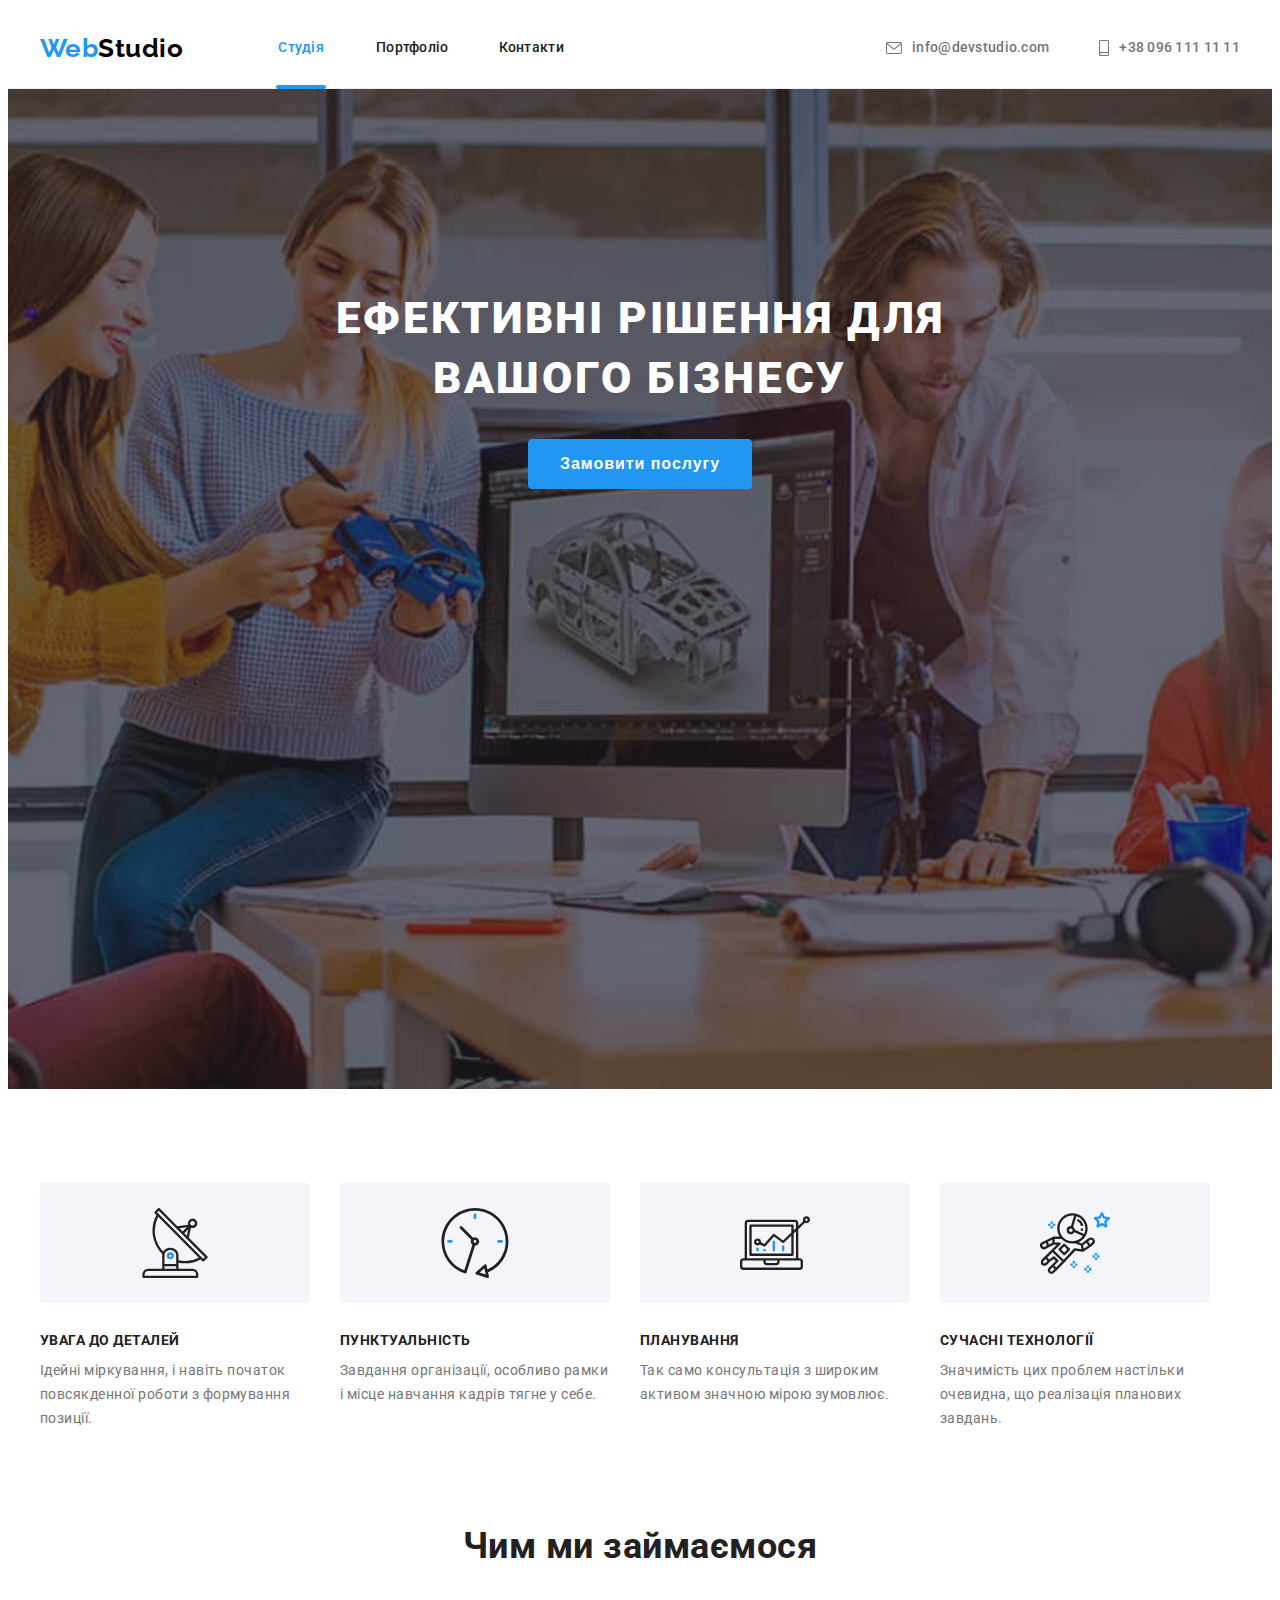
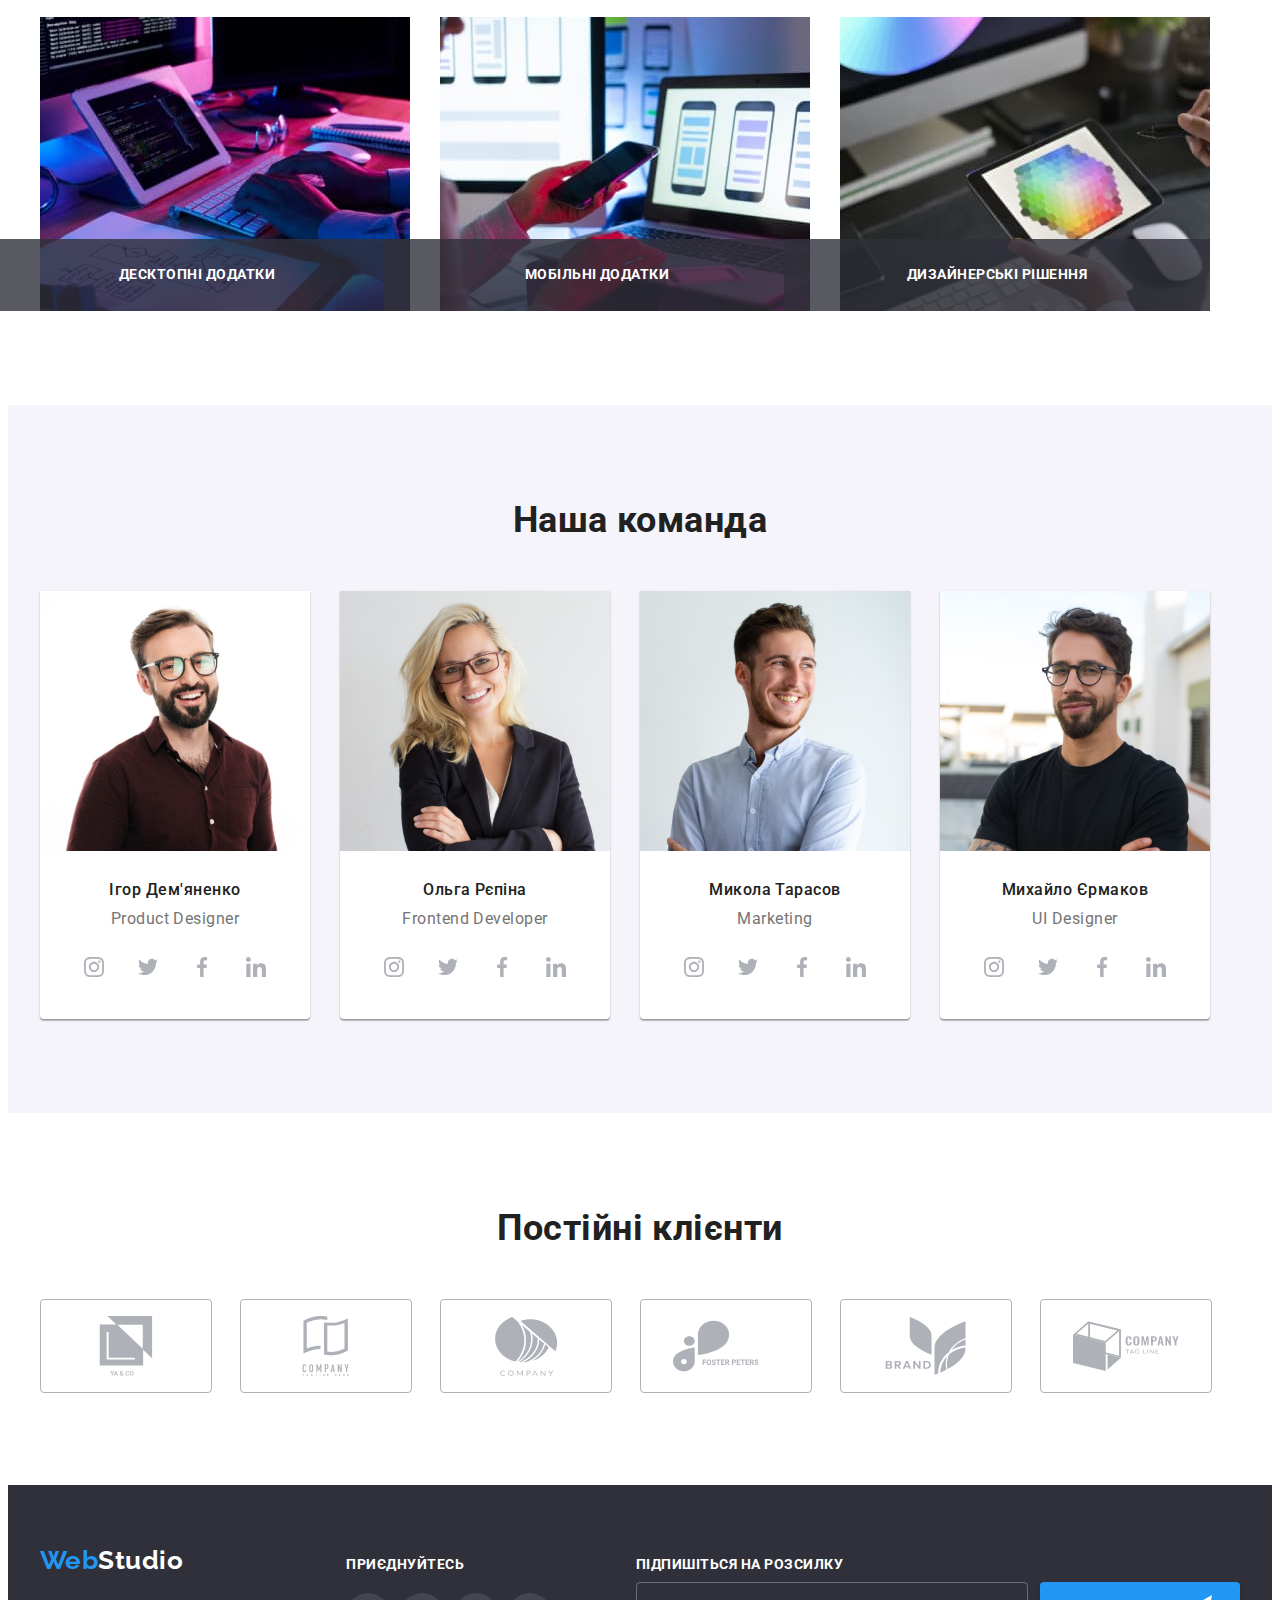
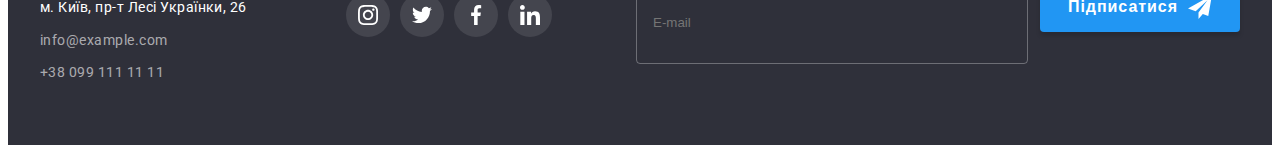
==== index.html @ 19cdddfb "Initial commit" ====
<!DOCTYPE html>
<html lang="uk">

<head>
    <meta charset="UTF-8">
    <meta http-equiv="X-UA-Compatible" content="IE=edge">
    <meta name="viewport" content="width=device-width, initial-scale=1.0">
    <title>WebStudio</title>
    <link rel="preconnect" href="https://fonts.googleapis.com">
    <link rel="preconnect" href="https://fonts.gstatic.com" crossorigin>
    <link
        href="https://fonts.googleapis.com/css2?family=Raleway:wght@700&family=Roboto:wght@400;500;700;900&display=swap"
        rel="stylesheet">
        <link rel="stylesheet" href="https://cdnjs.cloudflare.com/ajax/libs/modern-normalize/1.1.0/modern-normalize.min.css"
            integrity="sha512-wpPYUAdjBVSE4KJnH1VR1HeZfpl1ub8YT/NKx4PuQ5NmX2tKuGu6U/JRp5y+Y8XG2tV+wKQpNHVUX03MfMFn9Q=="
            crossorigin="anonymous" referrerpolicy="no-referrer" />
    <link rel="stylesheet" href="./css/styles.css">
    <link rel="stylesheet" href="./sass/index.css">
</head>

<body>
    <header class="bonner">
        <div class="container">
            <nav class="bonner-nav">
                <a lang="en" href="./index.html" class="logo-link list"><span class="logo">Web</span>Studio</a>

                <ul class="list gap">
                    <li class="item">
                        <a href="./index.html" class="gap-link link current">Студія</a>
                    </li>
                    <li class="item">
                        <a href="./portfolio.html" class="gap-link link">Портфоліо</a>
                    </li>
                    <li class="item">
                        <a href="" class="gap-link link">Контакти</a>
                    </li>
                </ul>
            </nav>

            <ul class="bonner-list list">
                <li class="item">
                    <a class="bonner-link link" href="mailto:info@devstudio.com">
                        <svg class="bonner-icon" width="16" height="12">
                            <use href="./images/icons.svg#icon-envelope"></use>
                        </svg>
                        info@devstudio.com
                    </a>
                </li>
                <li class="item">
                    <a class="bonner-link link" href="tel:+380961111111">
                        <svg class="bonner-icon" width="10" height="16">
                            <use href="./images/icons.svg#icon-smartphone"></use>
                        </svg>
                        +38 096 111 11 11
                    </a>
                </li>
            </ul>
        </div>
    </header>
    <main>
        <section class="primary">
            <div class="container primary-container">
                <h1 class="title">Ефективні рішення для вашого бізнесу</h1>
                <button type="button" class="btn" data-modal-open>Замовити послугу</button>
            </div>
        </section>
        <section class="feature">
            <div class="container">
                <ul class="list">
                    <li class="item item-before">
                        <h3 class="title">УВАГА ДО ДЕТАЛЕЙ</h3>
                        <p class="text">Ідейні міркування, і навіть початок повсякденної роботи з формування позиції.</p>
                    </li>
                    <li class="item item-before">
                        <h3 class="title">ПУНКТУАЛЬНІСТЬ</h3>
                        <p class="text">Завдання організації, особливо рамки і місце навчання кадрів тягне у себе.</p>
                    </li>
                    <li class="item item-before">
                        <h3 class="title">ПЛАНУВАННЯ</h3>
                        <p class="text">Так само консультація з широким активом значною мірою зумовлює.</p>
                    </li>
                    <li class="item item-before">
                        <h3 class="title">СУЧАСНІ ТЕХНОЛОГІЇ</h3>
                        <p class="text">Значимість цих проблем настільки очевидна, що реалізація планових завдань.</p>
                    </li>
                </ul>
            </div>
        </section>
        <section class="work">
            <div class="container">
                <h2 class="title">Чим ми займаємося</h2>
                <ul class="list">
                    <li class="item">
                        <div class="work-container">
                            <img src="./images/img1.jpg" alt="Людина працює за ноутбуком" width="370" height="294">
                            <p class="work-text">Десктопні додатки</p>
                        </div>
                    </li>
                    <li class="item">
                        <div class="work-container">
                            <img src="./images/img2.jpg" alt="Людина с телефоном та ноутбуком" width="370" height="294">
                            <p class="work-text">Мобільні додатки</p>
                        </div>
                    </li>
                    <li class="item">
                        <div class="work-container">
                            <img src="./images/img3.jpg" alt="Палітра" width="370" height="294">
                            <p class="work-text">Дизайнерські рішення</p>
                        </div>
                    </li>
                </ul>
            </div>
        </section>
        <section class="team">
            <div class="container">
                <h2 class="title">Наша команда</h2>
                <ul class="team-list list">
                    
                    <li class="team-item">
                        <img src="./images/product.jpg" alt="Фото співробітника" width="270" height="260">
                        <div class="container-wrap">
                            <h3 class="subtitle">Ігор Дем'яненко</h3>
                            <p lang="en" class="text">Product Designer</p>
                            <ul class="team-soc list">
                                <li class="item-soc item">
                                    <a href="https://www.instagram.com/" target="_blank" rel="noreferrer noopener" class="link-soc link">
                                        <svg class="icon-soc" width="20" height="20">
                                            <use href="./images/icons.svg#icon-instagram"></use>
                                        </svg>
                                    </a>
                                </li>
                                <li class="item-soc item">
                                    <a href="https://twitter.com/" target="_blank" rel="noreferrer noopener" class="link-soc link">
                                        <svg class="icon-soc" width="20" height="20">
                                            <use href="./images/icons.svg#icon-twitter"></use>
                                        </svg>
                                    </a>
                                </li>
                                <li class="item-soc item">
                                    <a href="https://uk-ua.facebook.com/" target="_blank" rel="noreferrer noopener" class="link-soc link">
                                        <svg class="icon-soc" width="20" height="20">
                                            <use href="./images/icons.svg#icon-facebook"></use>
                                        </svg>
                                    </a>
                                </li>
                                <li class="item-soc item">
                                    <a href="https://ua.linkedin.com/" target="_blank" rel="noreferrer noopener" class="link-soc link">
                                        <svg class="icon-soc" width="20" height="20">
                                            <use href="./images/icons.svg#icon-linkedin"></use>
                                        </svg>
                                    </a>
                                </li>
                            </ul>
                        </div>
                    </li>
                    <li class="team-item">
                        <img src="./images/frontend.jpg" alt="Фото співробітника" width="270" height="260">
                        <div class="container-wrap">
                            <h3 class="subtitle">Ольга Рєпіна</h3>
                            <p lang="en" class="text">Frontend Developer</p>
                            <ul class="team-soc list">
                                <li class="item-soc item">
                                    <a href="" class="link-soc link">
                                        <svg class="icon-soc" width="20" height="20">
                                            <use href="./images/icons.svg#icon-instagram"></use>
                                        </svg>
                                    </a>
                                </li>
                                <li class="item-soc item">
                                    <a href="" class="link-soc link">
                                        <svg class="icon-soc" width="20" height="20">
                                            <use href="./images/icons.svg#icon-twitter"></use>
                                        </svg>
                                    </a>
                                </li>
                                <li class="item-soc item">
                                    <a href="" class="link-soc link">
                                        <svg class="icon-soc" width="20" height="20">
                                            <use href="./images/icons.svg#icon-facebook"></use>
                                        </svg>
                                    </a>
                                </li>
                                <li class="item-soc item">
                                    <a href="" class="link-soc link">
                                        <svg class="icon-soc" width="20" height="20">
                                            <use href="./images/icons.svg#icon-linkedin"></use>
                                        </svg>
                                    </a>
                                </li>
                            </ul>
                        </div>
                    </li>
                    <li class="team-item">
                        <img src="./images/marketing.jpg" alt="Фото співробітника" width="270" height="260">
                        <div class="container-wrap">
                            <h3 class="subtitle">Микола Тарасов</h3>
                            <p lang="en" class="text">Marketing</p>
                            <ul class="team-soc list">
                                <li class="item-soc item">
                                    <a href="" class="link-soc link">
                                        <svg class="icon-soc" width="20" height="20">
                                            <use href="./images/icons.svg#icon-instagram"></use>
                                        </svg>
                                    </a>
                                </li>
                                <li class="item-soc item">
                                    <a href="" class="link-soc link">
                                        <svg class="icon-soc" width="20" height="20">
                                            <use href="./images/icons.svg#icon-twitter"></use>
                                        </svg>
                                    </a>
                                </li>
                                <li class="item-soc item">
                                    <a href="" class="link-soc link">
                                        <svg class="icon-soc" width="20" height="20">
                                            <use href="./images/icons.svg#icon-facebook"></use>
                                        </svg>
                                    </a>
                                </li>
                                <li class="item-soc item">
                                    <a href="" class="link-soc link">
                                        <svg class="icon-soc" width="20" height="20">
                                            <use href="./images/icons.svg#icon-linkedin"></use>
                                        </svg>
                                    </a>
                                </li>
                            </ul>
                        </div>
                    </li>
                    <li class="team-item">
                        <img src="./images/ul.jpg" alt="Фото співробітника" width="270" height="260">
                        <div class="container-wrap">
                            <h3 class="subtitle">Михайло Єрмаков</h3>
                            <p lang="en" class="text">UI Designer</p>
                            <ul class="team-soc list">
                                <li class="item-soc item">
                                    <a href="" class="link-soc link">
                                        <svg class="icon-soc" width="20" height="20">
                                            <use href="./images/icons.svg#icon-instagram"></use>
                                        </svg>
                                    </a>
                                </li>
                                <li class="item-soc item">
                                    <a href="" class="link-soc link">
                                        <svg class="icon-soc" width="20" height="20">
                                            <use href="./images/icons.svg#icon-twitter"></use>
                                        </svg>
                                    </a>
                                </li>
                                <li class="item-soc item">
                                    <a href="" class="link-soc link">
                                        <svg class="icon-soc" width="20" height="20">
                                            <use href="./images/icons.svg#icon-facebook"></use>
                                        </svg>
                                    </a>
                                </li>
                                <li class="item-soc item">
                                    <a href="" class="link-soc link">
                                        <svg class="icon-soc" width="20" height="20">
                                            <use href="./images/icons.svg#icon-linkedin"></use>
                                        </svg>
                                    </a>
                                </li>
                            </ul>
                        </div>
                    </li>
                </ul>
            </div>
        </section>
        <section class="clients">
            <div class="container">
                <h2 class="title">Постійні клієнти</h2>
                <ul class="clients-list list">
                    <li class="clients-item">
                        <a href="" class="clients-link link">
                            <svg class="clients-icon" width="106" height="60">
                                <use href="./images/icons.svg#icon-yaco"></use>
                        </svg>
                        </a>
                    </li>
                    <li class="clients-item">
                        <a href="" class="clients-link link">
                            <svg class="clients-icon" width="106" height="60">
                                <use href="./images/icons.svg#icon-tagline"></use>
                            </svg>
                        </a>
                    </li>
                    <li class="clients-item">
                        <a href="" class="clients-link link">
                            <svg class="clients-icon" width="106" height="60">
                                <use href="./images/icons.svg#icon-company"></use>
                            </svg>
                        </a>
                    </li>
                    <li class="clients-item">
                        <a href="" class="clients-link link">
                            <svg class="clients-icon" width="106" height="60">
                                <use href="./images/icons.svg#icon-foster"></use>
                            </svg>
                        </a>
                    </li>
                    <li class="clients-item">
                        <a href="" class="clients-link link">
                            <svg class="clients-icon" width="106" height="60">
                                <use href="./images/icons.svg#icon-brand"></use>
                            </svg>
                        </a>
                    </li>
                    <li class="clients-item">
                        <a href="" class="clients-link link">
                            <svg class="clients-icon" width="106" height="60">
                                <use href="./images/icons.svg#icon-tag"></use>
                            </svg>
                        </a>
                    </li>
                </ul>
            </div>
        </section>
    </main>
    <footer class="footer">
        <div class="container list">
            <div class="footer-adress">
                <a lang="en" href="./index.html" class="logo-link basement"><span class="logo">Web</span>Studio</a>
                <address class="box">
                   
                    <ul class="list">
                        <li class="adress-item">
                            <a href="https://goo.gl/maps/8fatFaNchkYs84Wi7" target="_blank" rel="noopenner nofollow" class="adress-link link">м. Київ, пр-т Лесі Українки, 26</a>
                        </li>
                        <li class="adress-item">
                            <a href="mailto:info@example.com" class="adress-link link color">info@example.com</a>
                        </li>
                        <li class="adress-item">
                            <a href="tel:+380991111111" class="adress-link link color">+38 099 111 11 11</a>
                        </li>
                    </ul>
                </address>
            </div>
            <div class="footer-icon-soc">
                <p class="footer-icon-title">ПРИЄДНУЙТЕСЬ</p>
                <ul class="footer-icon-list list">
                    <li class="footer-icon-item item">
                        <a href="" class="footer-icon-link link">
                            <svg class="footer-icon" width="20" height="20">
                                <use href="./images/icons.svg#icon-instagram"></use>
                            </svg>
                        </a>
                    </li>
                    <li class="footer-icon-item item">
                        <a href="" class="footer-icon-link link">
                            <svg class="footer-icon" width="20" height="20">
                                <use href="./images/icons.svg#icon-twitter"></use>
                            </svg>
                        </a>
                    </li>
                    <li class="footer-icon-item item">
                        <a href="" class="footer-icon-link link">
                            <svg class="footer-icon" width="20" height="20">
                                <use href="./images/icons.svg#icon-facebook"></use>
                            </svg>
                        </a>
                    </li>
                    <li class="footer-icon-item item">
                        <a href="" class="footer-icon-link link">
                            <svg class="footer-icon" width="20" height="20">
                                <use href="./images/icons.svg#icon-linkedin"></use>
                            </svg>
                        </a>
                    </li>
                </ul>
            </div>
            <form class="footer-form">
                <b class="footer-form-title">Підпишіться на розсилку</b>
                <div class="input-container">
                    <input type="email" id="footer-form" class="footer-input" name="footer-mail" placeholder="E-mail" />
                    <button type="submit" class="footer-form-button">
                        Підписатися
                        <svg class="footer-form-icon" width="24" height="24">
                            <use href="./images/icons.svg#icon-icon-send"></use>
                        </svg>
                    </button>
                </div>
            </form>
        </div>
    </footer>
    <div class="backdrop is-hidden" data-modal>
        <div class="modal">
            <button class="modal-btn" data-modal-close>
                <svg class="modal-icon" width="18" height="18">
                    <use href="./images/icons.svg#icon-close"></use>
                </svg>
            </button>
            <p class="modal-title">Залиште свої дані, ми вам передзвонимо</p>
            <form class="modal-form">
                <div class="input-field">
                    <label for="user-name" class="input-text">Ім'я</label>
                    <input type="text" class="form-input" name="user-name" id="user-name">
                    <svg class="input-icon" width="18" height="18">
                        <use href="./images/icons.svg#icon-person"></use>
                    </svg>
                </div>
                <div class="input-field">
                    <label for="user-tel" class="input-text">Телефон</label>
                    <input type="tel" class="form-input" name="user-tel" id="user-tel" required>
                    <svg class="input-icon" width="18" height="18">
                        <use href="./images/icons.svg#icon-phone"></use>
                    </svg>
                </div>
                <div class="input-field">
                    <label for="user-email" class="input-text">Пошта</label>
                    <input type="email" class="form-input" name="user-email" id="user-email">
                    <svg class="input-icon" width="18" height="18">
                        <use href="./images/icons.svg#icon-email"></use>
                    </svg>
                </div>
                <div class="input-field">
                    <label for="user-comment" class="input-text">Коментар</label>
                    <textarea name="user-comment" id="user-comment" class="input-comment">Введіть текст</textarea>
                </div>
                <div class="input-field">
                    <input type="checkbox" name="user-policy" value="true" class="input-check visually-hidden" id="user-policy">
                    <label for="user-policy" class="user-text">
                        <span>
                            <svg class="check-icon" width="10" height="8">
                                <use href="./images/icons.svg#icon-vector"></use>
                            </svg>
                        </span>
                        Погоджуюся з розсилкою та приймаю
                        <a href="" class="user-link">Умови договору</a>
                    </label>
                    
                </div>
                <button type="submit" class="form-btn">Відправити</button>
            </form>
        </div>
    </div>
    <script src="./modal.js"></script>
    </body>
    </html>
---- css/styles.css ----
:root {
    --primary-text-color:#757575;
    --title-text-color:#212121;
    --accent-color:#2196f3;
    --white-color:#ffffff;
}

p,
h1,
h2,
h3,
h4,
h5,
h6 {
    margin: 0;
}

ul {
    margin: 0;
    padding: 0;
}

img {
    display: block;
    width: 100%;
}

address {
    font-style: normal;
}

body {
    color: var(--primary-text-color);
    font-family: Roboto, sans-serif;
    letter-spacing: 0.03em;
}

a {
    text-decoration: none;
}

.container {
    width: 1200px;
    padding-left: 15px;
    padding-right: 15px;
    margin-left: auto;
    margin-right: auto;
}

.bonner .container,
.bonner-nav,
.bonner-nav .list {
    display: flex;
    align-items: center;
}

.bonner-list {
    display: flex;
    align-items: center;
    margin-left: auto;
    column-gap: 50px;
}

.bonner {
    border-bottom: 1px solid #ECECEC;
}

.logo-link {
    color: #000000;
    font-family: Raleway, cursive;
    font-weight: 700;
    font-size: 26px;
    line-height: 1.19;
    margin-right: 93px;
}

.logo {
    color: var(--accent-color);
    font-family: Raleway, cursive;
    font-weight: 700;
    font-size: 26px;
    line-height: 1.19;  
}
.bonner-nav .link {
    color: var(--title-text-color);
    font-weight: 500;
    font-size: 14px;
    line-height: 1.14;
    letter-spacing: 0.02em;
}

.link.current {
    color: var(--accent-color);
}

.current {
    color: var(--accent-color);
    padding-left: 2px;
    padding-right: 2px;
    position: relative;
}

.link.current::after {
    content: "";
    width: 100%;
    height: 4px;
    background-color: var(--accent-color);
    border-radius: 2px;
    position: absolute;
    bottom: -1px;
    right: 0;
}

.bonner .gap {
    column-gap: 50px;
}

.gap .item .link {
    display: block;
    padding-top: 32px;
    padding-bottom: 32px;
    transition-property: color;
    transition-duration: 250ms;
    transition-timing-function: cubic-bezier(0.4, 0, 0.2, 1);
}

.gap-link:hover,
.gap-link:focus {
    color: var(--accent-color);
}

.bonner-link {
    color: var(--primary-text-color);
    font-weight: 500;
    font-size: 14px;
    line-height: 1.14;
    letter-spacing: 0.02em;
    display: flex;
    align-items: center;

    transition-property: color;
    transition-duration: 250ms;
    transition-timing-function: cubic-bezier(0.4, 0, 0.2, 1);
}

.bonner-link:hover,
.bonner-link:focus {
    color: var(--accent-color);
}

.bonner-icon {
    fill: currentColor;
    margin-right: 10px;
}

.primary {
    background-image: linear-gradient(
        to right,
        rgba(47, 48, 58, 0.4),
        rgba(47, 48, 58, 0.4)
        ),
        url(../images/hero.jpg);
    background-color: #2F303A;
    background-position: center;
    background-repeat: no-repeat;
    background-size: cover;
    height: 600px;
    max-width: 1600px;
    margin-left: auto;
    margin-right: auto;
    padding: 200px 0;
}

.primary .title {
    color: var(--white-color);
    font-weight: 900;
    font-size: 44px;
    line-height: 1.36;
    text-align: center;
    letter-spacing: 0.06em;
    text-transform: uppercase;
    margin: 0 auto 30px;
    max-width: 696px;
}

.primary .btn {
    background-color: var(--accent-color);
    color: var(--white-color);
    font-weight: 700;
    font-size: 16px;
    line-height: 1.88;
    align-items: center;
    text-align: center;
    letter-spacing: 0.06em;
    display: block;
    margin-left: auto;
    margin-right: auto;
    border-radius: 4px;
    padding: 10px 32px;
    border: transparent;
    cursor: pointer;

    transition-property: background-color;
    transition-duration: 250ms;
    transition-timing-function: cubic-bezier(0.4, 0, 0.2, 1);
}

.primary .btn:hover,
.primary .btn:focus {
    background-color: #188CE8; 
}

.feature {
    padding-top: 94px;
    padding-bottom: 94px;
    
}
.feature .container .list{
    display: flex;
    gap: 30px;

}

.feature .container  .item {
width: 270px;

}

.item-before::before {
    border-radius: 4px;
    margin-bottom: 30px;
    display: block;
    content: "";
    height: 120px;
    background-color: #F5F4FA;
    background-repeat: no-repeat;
    background-position: center;

    
}

.item-before:nth-child(1)::before {
background-image: url(../images/antenna.svg);
}

.item-before:nth-child(2)::before {
background-image: url(../images/clock.svg);
}

.item-before:nth-child(3)::before {
    background-image: url(../images/diagram.svg);
}

.item-before:nth-child(4)::before {
    background-image: url(../images/astronaut.svg);
}
.feature .title {
    color: var(--title-text-color);
    font-weight: 700;
    font-size: 14px;
    line-height: 1.14;
    text-transform: uppercase;
    margin-bottom: 10px;
}

.feature .text {
    font-size: 14px;
    line-height: 1.71;
}

.team .title,
.blosc .title,
.work .title,
.clients .title {
    color: var(--title-text-color);
    font-weight: 700;
    font-size: 36px;
    line-height: 1.17;
    text-align: center;
    margin-bottom: 50px;
}

.work {
    padding-bottom: 94px;
}
.work .item {
    width: calc((100%-60px)/3);
}

.work .container .list {
    display: flex;
    column-gap: 30px;
}

.work-container {
    position: relative;
}

.work-text {
    position: absolute;
    width: 100%;
    bottom: 0;
    right: 0;
    padding: 28px;
    color: var(--white-color);
    background-color: rgba(47, 48, 58, 0.8);
    font-weight: 700;
    font-size: 14px;
    line-height: 1.14;
    text-align: center;
    text-transform: uppercase;

}
/* -------------------TEAM----------------------- */
.team {
    background-color: #F5F4FA;
    padding-top: 94px;
    padding-bottom: 94px;
}

.team-item {
    width: 270px;
    background-color: var(--white-color);
    box-shadow: 0px 1px 3px rgba(0, 0, 0, 0.12), 0px 1px 1px rgba(0, 0, 0, 0.14), 0px 2px 1px rgba(0, 0, 0, 0.2);
    border-radius: 0px 0px 4px 4px;
}

.team-list {
    display: flex;
    column-gap: 30px;
}
.team .subtitle {
    color: var(--title-text-color);
    font-weight: 500;
    font-size: 16px;
    line-height: 1.18;
    margin-bottom: 10px;
}

.team .text {
    font-size: 16px;
    line-height: 1.18;
    margin-bottom: 16px;
}
.team-soc {
    display: flex;
    justify-content: center;
    gap: 10px;
}


.link-soc {
width: 44px;
height: 44px;
border-radius: 50%;
display: flex;
align-items: center;
justify-content: center;
color: #AFB1B8;

transition-property: color, background-color;
transition-duration: 250ms;
transition-timing-function: cubic-bezier(0.4, 0, 0.2, 1);

}

.link-soc:hover,
.link-soc:focus {
    background-color: var(--accent-color);
    color: var(--white-color);
}

.icon-soc {
    fill: currentColor;
}

.container-wrap {
    padding-top: 30px;
    padding-bottom: 30px;
    text-align: center;
}


/* ------------------CLIENTS------------------- */
.clients {
padding-top: 94px;
padding-bottom: 94px;
}

.clients-list {
    display: flex;
    gap: 30px;
}

.clients-item {
    width: 170px;
    height: 92px;

}

.clients-link {
    display: flex;
    justify-content: center;
    align-items: center;
    width: 100%;
    height: 100%;
    border-radius: 4px;
    border: 1px solid #AFB1B8;
    color: #AFB1B8;

    transition-property: color, border-color;
    transition-duration: 250ms;
    transition-timing-function: cubic-bezier(0.4, 0, 0.2, 1);
}


.clients-item:hover .clients-link,
.clients-link:focus {
    border-color: var(--accent-color);
    color: var(--accent-color);
}

.clients-icon {
    fill: currentColor;
}

/* -----------------PORTFOLIO--------------- */

.blosc {
    padding-top: 94px;
    padding-bottom: 94px;
}

.blosc-list {
    display: flex;
    justify-content: center;
    column-gap: 8px;
    margin-bottom: 50px;

}

.blosc-btn {
    background-color: #F5F4FA;
    color: var(--title-text-color);
    font-weight: 500;
    font-size: 16px;
    line-height: 1.62;
    border-radius: 4px;
    border: transparent;
    padding: 6px 22px;
    cursor: pointer;

    transition-property: color, background-color, box-shadow;
    transition-duration: 250ms;
    transition-timing-function: cubic-bezier(0.4, 0, 0.2, 1);
}

.blosc-btn:hover,
.blosc-btn:focus {
    background-color: var(--accent-color);
    color: var(--white-color);
    cursor: pointer;
    box-shadow: 0px 3px 1px rgba(0, 0, 0, 0.1), 0px 1px 2px rgba(0, 0, 0, 0.08), 0px 2px 2px rgba(0, 0, 0, 0.12);
}

.aside-list {
    display: flex;
    flex-wrap: wrap;
    gap: 30px;
}

.aside-item {
    width: 370px;
}

.blosc-link:hover .blosc-hover-text {
    transform: translateY(0);
}

.blosc-link {
    display: block;
    transition-property: box-shadow;
    transition-duration: 250ms;
    transition-timing-function: cubic-bezier(0.4, 0, 0.2, 1);

}

.blosc-img {
    position: relative;
    overflow: hidden;
    
}

.blosc-hover-text {
    position: absolute;
    top: 0;
    left: 0;
    width: 100%;
    height: 100%;
    font-weight: 400;
    font-size: 18px;
    line-height: 1.56;
    letter-spacing: 0.03em;
    padding: 63px 24px;
    color: var(--white-color);
    background-color: rgba(33, 150, 243, 0.9);
    transform: translateY(100%);
    transition: transform 250ms cubic-bezier(0.4, 0, 0.2, 1);

}
.blosc-link:hover,
.blosc-link:focus {
    box-shadow: 0px 1px 1px rgba(0, 0, 0, 0.12), 0px 4px 4px rgba(0, 0, 0, 0.06), 1px 4px 6px rgba(0, 0, 0, 0.16);
}
.blosc-descr {
    padding: 20px 24px;
    border: 1px solid #EEEEEE;
    border-top: none;
}

.blosc-title {
    color: var(--title-text-color);
    font-weight: 700;
    font-size: 18px;
    line-height: 2;
    letter-spacing: 0.06em;
    margin-bottom: 4px;
}

.blosc-text {
    color: var(--primary-text-color);
    font-size: 16px;
    line-height: 1.88;
}


.list {
    list-style: none;
}


.visually-hidden {
    position: absolute;
    white-space: nowrap;
    width: 1px;
    height: 1px;
    overflow: hidden;
    border: 0;
    padding: 0;
    clip: rect(0 0 0 0);
    clip-path: inset(50%);
    margin: -1px;
}

/* ----------------FOOTER---------------------- */


.footer {
    background-color: #2F303A;
    padding-top: 60px;
    padding-bottom: 60px;
}

.footer .container {
    display: flex;
    align-items: baseline;
}

.footer-adress {
    margin-right: 70px;
}

.adress-item:not(:last-child) {
    margin-bottom: 9px;
}

.adress-link:hover,
.adress-link:focus {
    color: var(--accent-color);
}
.adress-link {
    font-size: 14px;
    line-height: 1.7;
    color: var(--white-color);

    transition-property: color;
    transition-duration: 250ms;
    transition-timing-function: cubic-bezier(0.4, 0, 0.2, 1);
}
.color {
    color: rgba(255, 255, 255, 0.6);
}

.footer-icon-title {
    color: var(--white-color);
    font-weight: 700;
    font-size: 14px;
    line-height: 1.14;
    text-transform: uppercase;
    margin-bottom: 20px;
}

.footer-icon-list {
    display: flex;
    gap: 10px;

}

.footer-icon-item {
    width: 44px;
    height: 44px;
}

.footer-icon-link {
    display: flex;
    justify-content: center;
    align-items: center;
    width: 100%;
    height: 100%;
    background-color: rgba(255, 255, 255, 0.1);
    border-radius: 50%;
    fill: var(--white-color);

    transition-property: background-color;
    transition-duration: 250ms;
    transition-timing-function: cubic-bezier(0.4, 0, 0.2, 1);

}

.footer-icon-link:hover,
.footer-icon-link:focus {
    background-color: var(--accent-color);
}

.basement {
    color: var(--white-color);
    font-family: Raleway, sans-serif;
    font-weight: 700;
    font-size: 26px;
    line-height: 1.19;
    display: block;
    margin-bottom: 20px;
}


.box {
    color: var(--white-color);
    font-weight: 400;
    font-size: 14px;
    line-height: 1.7;
}



.box .li {
    color: rgba(255, 255, 255, 0.6);
    font-weight: 400;
    font-size: 14px;
    line-height: 1.7;
    display: block;
}


.item-box {
    margin-top: 9px;
}

/* ----------WINDOW---------------- */

.backdrop {
    position: fixed;
    top: 0;
    left: 0;
    width: 100%;
    height: 100%;
    background-color: rgba(0, 0, 0, 0.2);
    transition: visibility 250ms,  opacity 250ms cubic-bezier(0.4, 0, 0.2, 1);
    
}

.is-hidden {
    opacity: 0;
    visibility: hidden;
    pointer-events: none;
}

.modal {
    position: absolute;
    background-color: var(--white-color);
    top: 50%;
    left: 50%;
    min-height: 581px;
    min-width: 528px;
    box-shadow: 0px 1px 3px rgba(0, 0, 0, 0.12), 0px 1px 1px rgba(0, 0, 0, 0.14), 0px 2px 1px rgba(0, 0, 0, 0.2);
    border-radius: 4px;
    transform: translate(-50%, -50%) scale(1);
    transition: transform 250ms linear;
   padding: 40px;

}

.backdrop.is-hidden .modal {
    transform: translate(50%, 50%) scale(0);
}

.modal-btn {
    position: absolute;
    top: 8px;
    right: 8px;
    background-color: var(--white-color);
    color: var(--title-text-color);
    border: 1px solid rgba(0, 0, 0, 0.1);
    width: 30px;
    height: 30px;
    border-radius: 50%;
    color: var(--primary-text-color);
    cursor: pointer;
    display: flex;
    align-items: center;
    transition-property: fill;
    transition-duration: 250ms;
    transition-timing-function: cubic-bezier(0.4, 0, 0.2, 1);
}

.modal-btn:hover,
.modal-btn:focus {
    fill: var(--accent-color);
}

.modal-icon {
    display: flex;
    align-items: center;

}

/* ------------------------FORM---------------------------- */


.modal-title {
    font-weight: 700;
    font-size: 20px;
    line-height: 1.15;
    color: #212121;
    text-align: center;
    margin-bottom: 12px;

}

.form-input {
    width: 100%;
    height: 40px;
    border: 1px solid rgba(33, 33, 33, 0.2);
    border-radius: 4px;
    padding-left: 42px;
    cursor: pointer;
    outline: none;

}

.form-input:focus {
    border-color: var(--accent-color);
}

.form-input:focus +  .input-icon {
    fill: var(--accent-color);
}

.form-btn {
    background-color: var(--accent-color);
    color: var(--white-color);
    font-weight: 700;
    font-size: 16px;
    line-height: 1.88;
    align-items: center;
    text-align: center;
    letter-spacing: 0.06em;
    display: block;
    margin-left: auto;
    margin-right: auto;
    margin-top: 30px;
    border-radius: 4px;
    padding: 10px 32px;
    border: transparent;
    cursor: pointer;
    box-shadow: 0px 4px 4px rgba(0, 0, 0, 0.15);
    
    transition-property: background-color;
    transition-duration: 250ms;
    transition-timing-function: cubic-bezier(0.4, 0, 0.2, 1);
}

.form-btn:hover,
.form-btn:focus {
    background-color: #188CE8;
}

.input-text {
    font-size: 12px;
    line-height: 1.17;
    letter-spacing: 0.01em;
    display: block;
    margin-bottom: 4px;
    cursor: pointer;
}

.input-comment {
    font-size: 12px;
    line-height: 1.17;
    letter-spacing: 0.01em;
    color: rgba(117, 117, 117, 0.5);
    width: 100%;
    height: 120px;
    border: 1px solid rgba(33, 33, 33, 0.2);
    border-radius: 4px;
    padding: 12px 16px;
    resize: none;
    cursor: pointer;
    outline: none;
    display: block;
}

.input-comment:focus {
    border-color: var(--accent-color);
}
.input-field {
    margin-bottom: 10px;
    position: relative;
}

.input-icon {
    position: absolute;
    left: 12px;
    top: 50%;

}

.user-text {
    display: flex;
    align-items: center;
    justify-content: center;
    margin-top: 20px;
    gap: 7px;
    font-size: 14px;
    line-height: 1.71;
    cursor: pointer;

}


.user-link {
    font-size: 14px;
    line-height: 1.71;
    color: #2196F3;
    position: relative;
}

.user-link::after {
    position: absolute;
    content: "";
    bottom: 5px;
    right: 0;
    width: 100%;
    height: 1px;
    background-color: var(--accent-color);

}

.user-text span {
    width: 16px;
    height: 15px;
    border: 2px solid #212121;
    border-radius: 2px;
    display: flex;
    align-items: center;
    justify-content: center;
    transition-property: background-color, border-color, fill;
    transition-duration: 250ms;
    transition-timing-function: cubic-bezier(0.4, 0, 0.2, 1);
}

.check-icon {
    fill: transparent;
}

.input-check:checked + .user-text span {
    background-color: var(--accent-color);
    border-color: var(--accent-color);
}

.input-check:checked + .user-text .check-icon {
    fill: var(--white-color);
}

.input-check:focus + .user-text span {
    border-color: var(--accent-color);
}


/* -----------------FOTER-FORM------------------- */


.footer-form {
    display: flex;
    flex-direction: column;
    margin-left: auto;
}


.footer-form-title {
    font-size: 14px;
    text-transform: uppercase;
    color: var(--white-color);
    margin-bottom: 10px;
}

.input-container {
    display: flex;
    gap: 12px;
    position: relative;
}

.footer-input {
    width: 358px;
    height: 50px;
    border: 1px solid rgba(255, 255, 255, 0.3);
    border-radius: 4px;
    background-color: transparent;
    padding: 15px 16px;
    outline: transparent;
    color: var(--white-color);
}

.footer-form-label {
    position: absolute;
    top: 15px;
    left: 16px;
    font-size: 16px;
    line-height: 1.25;
    color: rgba(255, 255, 255, 0.6);
}

.footer-form-button {
    letter-spacing: 0.06em;
    font-weight: 700;
    font-size: 16px;
    font-size: 16px;
    line-height: 1.87;
    fill: var(--white-color);

    display: flex;
    justify-content: center;
    align-items: center;
    gap: 10px;

    width: 200px;
    height: 50px;
    background-color: var(--accent-color);
    box-shadow: 0px 4px 4px rgba(0, 0, 0, 0.15);
    border-radius: 4px;
    color: var(--white-color);
    border-color: transparent;
    cursor: pointer;
    box-shadow: 0px 4px 4px rgba(0, 0, 0, 0.15);
    transition-property: background-color;
    transition-duration: 250ms;
    transition-timing-function: cubic-bezier(0.4, 0, 0.2, 1);
}

.footer-form-button:hover,
.footer-form-button:focus {
    background-color: #188CE8;
}
---- sass/index.css ----
/*# sourceMappingURL=index.css.map */
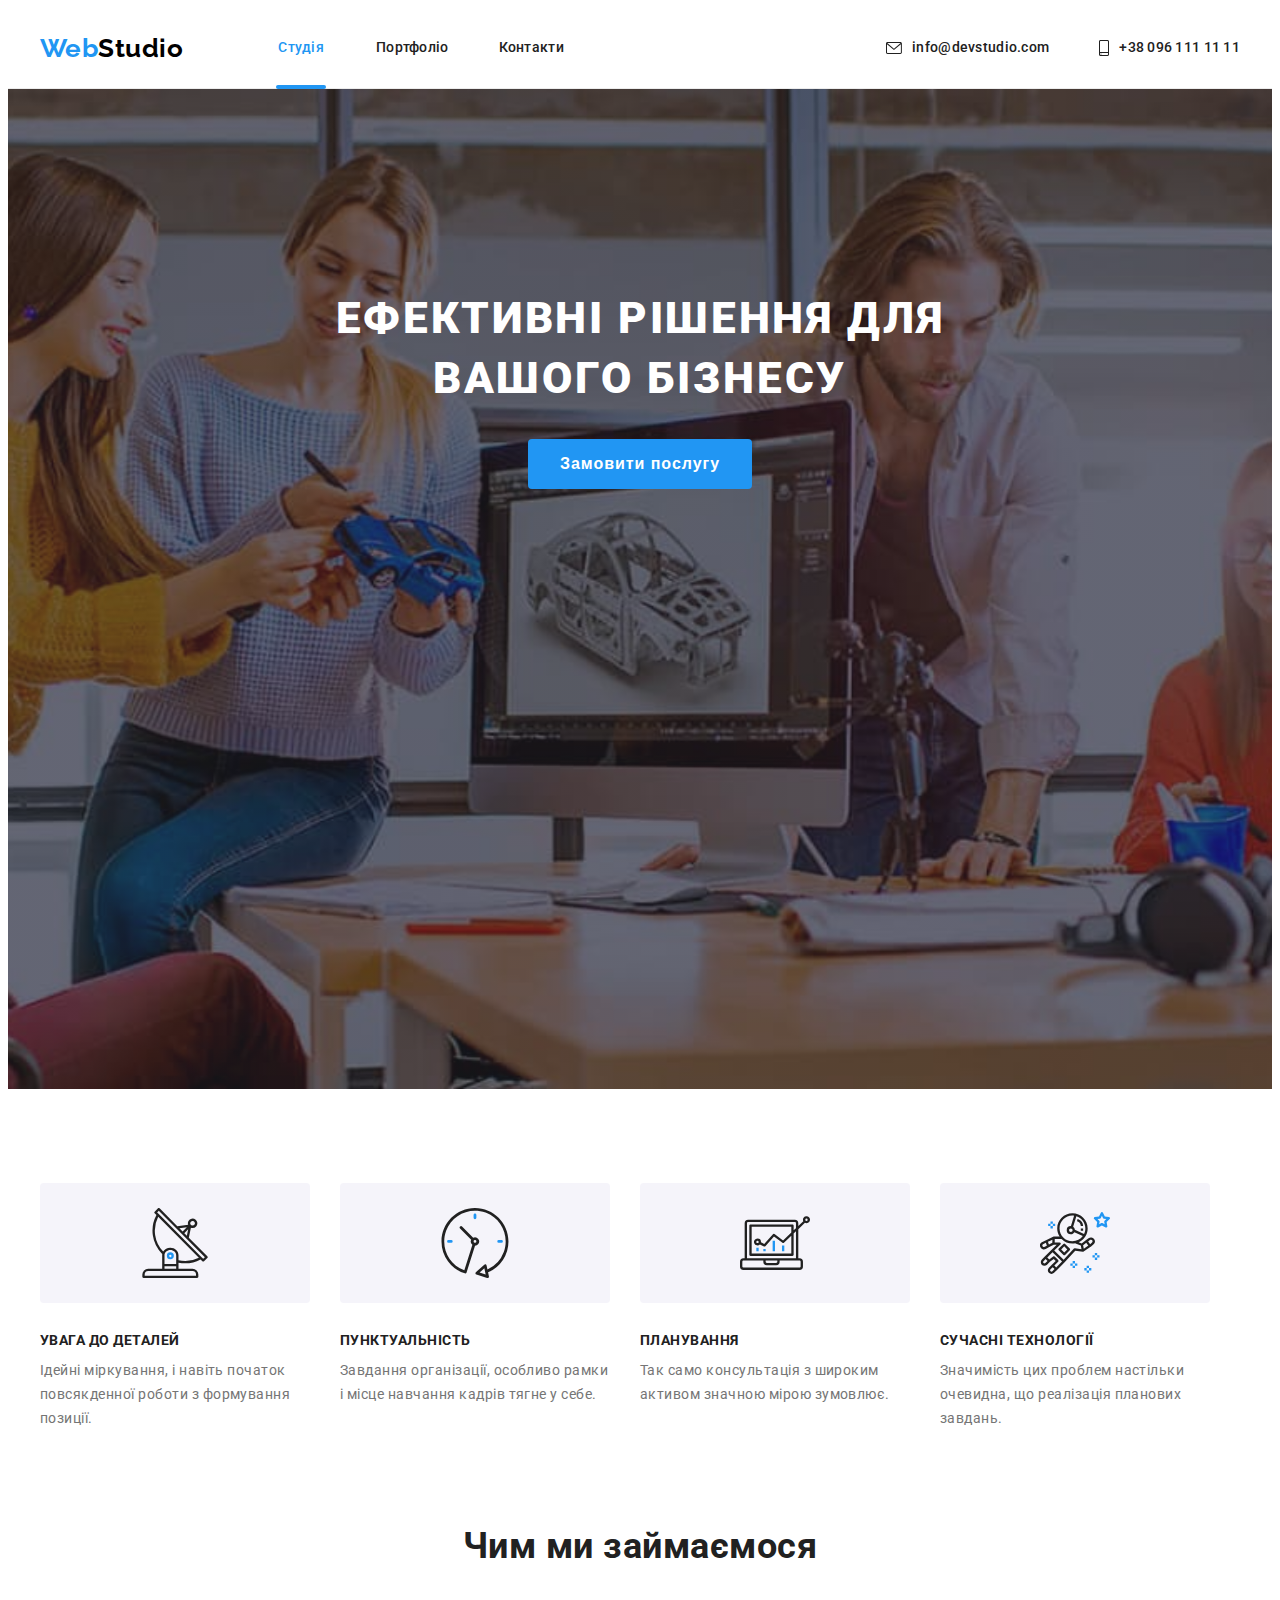
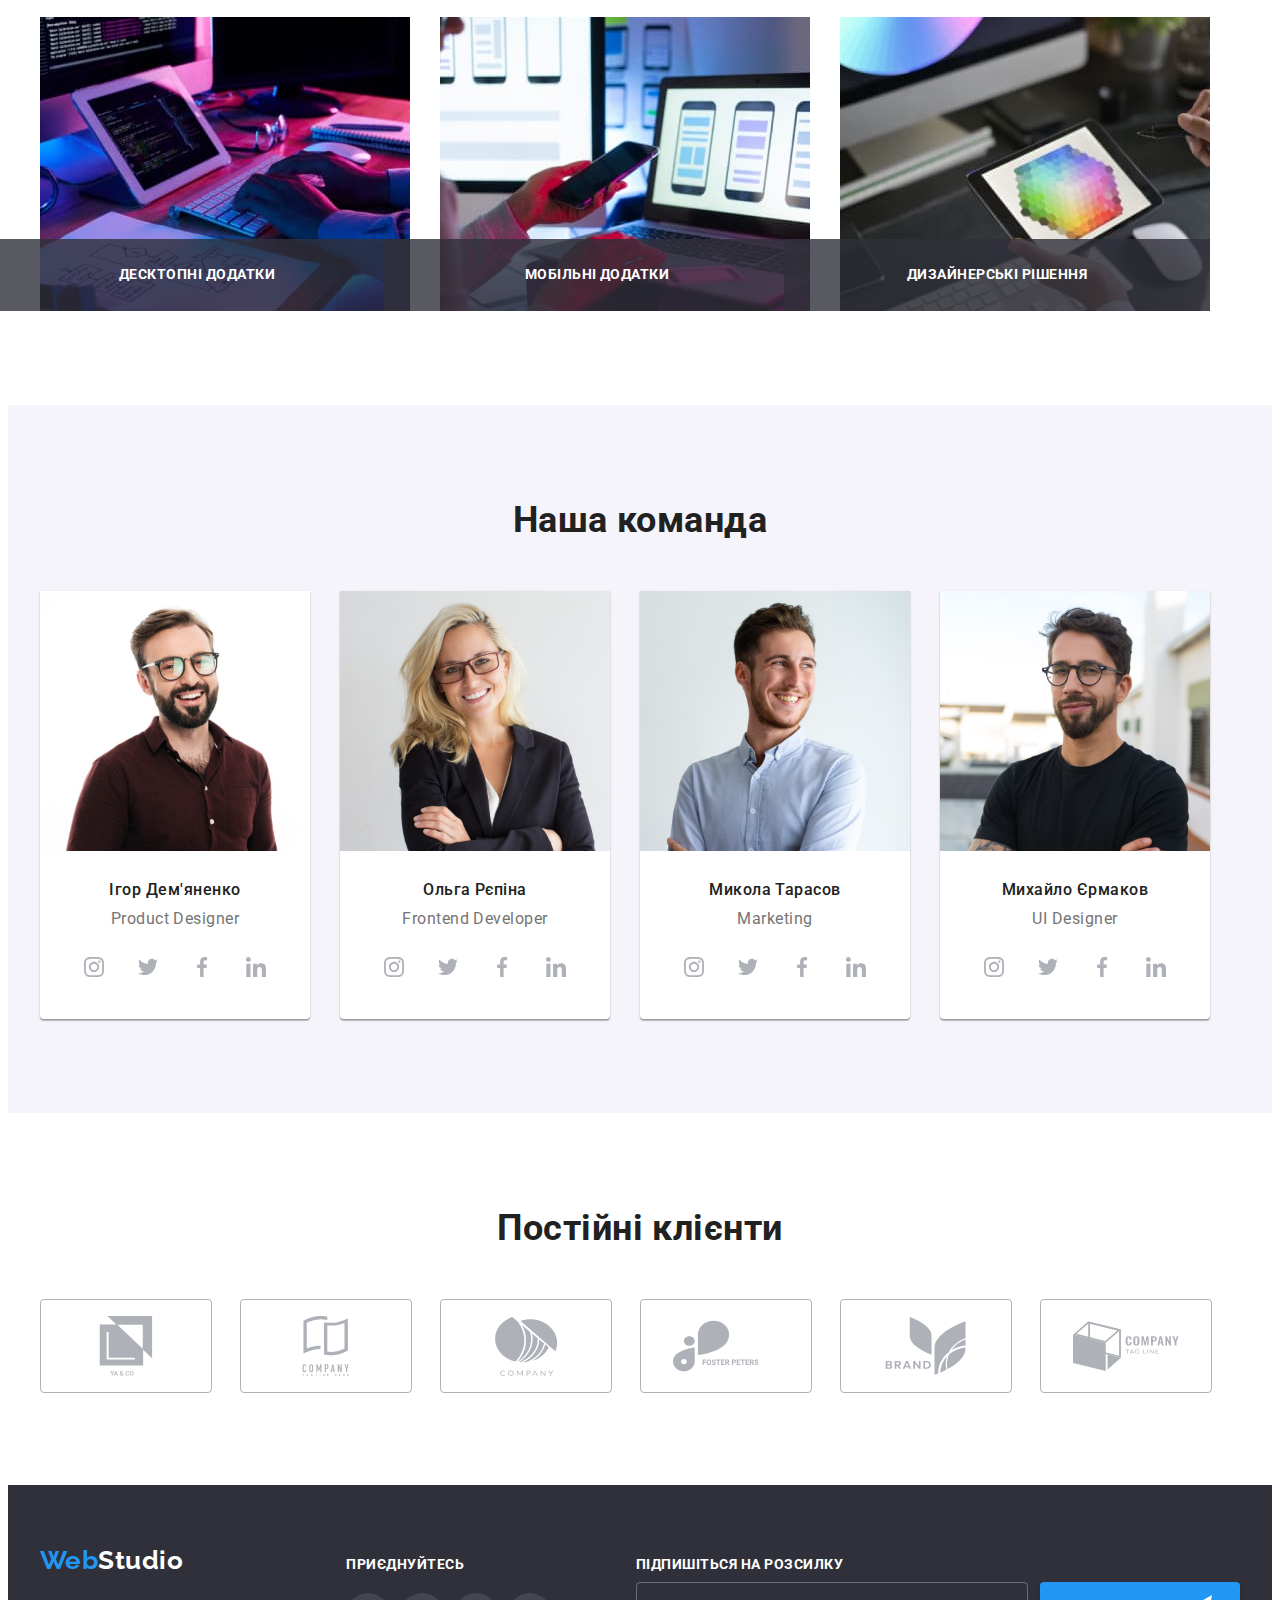
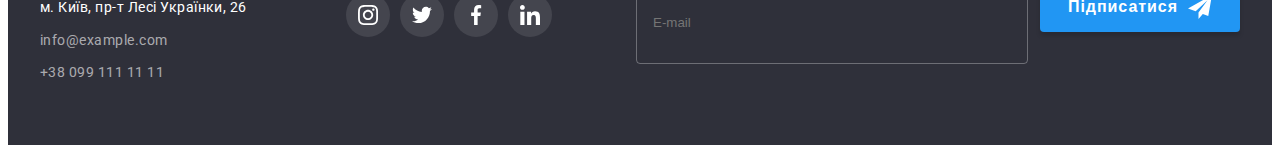
==== commit ffbeaf25: "scss" ====
--- a/index.html
+++ b/index.html
@@ -15,7 +15,7 @@
             integrity="sha512-wpPYUAdjBVSE4KJnH1VR1HeZfpl1ub8YT/NKx4PuQ5NmX2tKuGu6U/JRp5y+Y8XG2tV+wKQpNHVUX03MfMFn9Q=="
             crossorigin="anonymous" referrerpolicy="no-referrer" />
     <link rel="stylesheet" href="./css/styles.css">
-    <link rel="stylesheet" href="./sass/index.css">
+    <link rel="stylesheet" href="./css/main.min.css">
 </head>
 
 <body>
@@ -59,53 +59,53 @@
     </header>
     <main>
         <section class="primary">
-            <div class="container primary-container">
-                <h1 class="title">Ефективні рішення для вашого бізнесу</h1>
-                <button type="button" class="btn" data-modal-open>Замовити послугу</button>
+            <div class="container primary__container">
+                <h1 class="primary__title">Ефективні рішення для вашого бізнесу</h1>
+                <button type="button" class="primary__btn btn" data-modal-open>Замовити послугу</button>
             </div>
         </section>
         <section class="feature">
             <div class="container">
-                <ul class="list">
-                    <li class="item item-before">
-                        <h3 class="title">УВАГА ДО ДЕТАЛЕЙ</h3>
-                        <p class="text">Ідейні міркування, і навіть початок повсякденної роботи з формування позиції.</p>
-                    </li>
-                    <li class="item item-before">
-                        <h3 class="title">ПУНКТУАЛЬНІСТЬ</h3>
-                        <p class="text">Завдання організації, особливо рамки і місце навчання кадрів тягне у себе.</p>
-                    </li>
-                    <li class="item item-before">
-                        <h3 class="title">ПЛАНУВАННЯ</h3>
-                        <p class="text">Так само консультація з широким активом значною мірою зумовлює.</p>
-                    </li>
-                    <li class="item item-before">
-                        <h3 class="title">СУЧАСНІ ТЕХНОЛОГІЇ</h3>
-                        <p class="text">Значимість цих проблем настільки очевидна, що реалізація планових завдань.</p>
+                <ul class="feature__list list">
+                    <li class="feature__item feature__item-before">
+                        <h3 class="feature__title">УВАГА ДО ДЕТАЛЕЙ</h3>
+                        <p class="feature__text">Ідейні міркування, і навіть початок повсякденної роботи з формування позиції.</p>
+                    </li>
+                    <li class="feature__item feature__item-before">
+                        <h3 class="feature__title">ПУНКТУАЛЬНІСТЬ</h3>
+                        <p class="feature__text">Завдання організації, особливо рамки і місце навчання кадрів тягне у себе.</p>
+                    </li>
+                    <li class="feature__item feature__item-before">
+                        <h3 class="feature__title">ПЛАНУВАННЯ</h3>
+                        <p class="feature__text">Так само консультація з широким активом значною мірою зумовлює.</p>
+                    </li>
+                    <li class="feature__item feature__item-before">
+                        <h3 class="feature__title">СУЧАСНІ ТЕХНОЛОГІЇ</h3>
+                        <p class="feature__text">Значимість цих проблем настільки очевидна, що реалізація планових завдань.</p>
                     </li>
                 </ul>
             </div>
         </section>
         <section class="work">
             <div class="container">
-                <h2 class="title">Чим ми займаємося</h2>
-                <ul class="list">
-                    <li class="item">
-                        <div class="work-container">
+                <h2 class="work__title">Чим ми займаємося</h2>
+                <ul class="work__list list">
+                    <li class="work__item">
+                        <div class="work__container">
                             <img src="./images/img1.jpg" alt="Людина працює за ноутбуком" width="370" height="294">
-                            <p class="work-text">Десктопні додатки</p>
-                        </div>
-                    </li>
-                    <li class="item">
-                        <div class="work-container">
+                            <p class="work__text">Десктопні додатки</p>
+                        </div>
+                    </li>
+                    <li class="work__item">
+                        <div class="work__container">
                             <img src="./images/img2.jpg" alt="Людина с телефоном та ноутбуком" width="370" height="294">
-                            <p class="work-text">Мобільні додатки</p>
-                        </div>
-                    </li>
-                    <li class="item">
-                        <div class="work-container">
+                            <p class="work__text">Мобільні додатки</p>
+                        </div>
+                    </li>
+                    <li class="work__item">
+                        <div class="work__container">
                             <img src="./images/img3.jpg" alt="Палітра" width="370" height="294">
-                            <p class="work-text">Дизайнерські рішення</p>
+                            <p class="work__text">Дизайнерські рішення</p>
                         </div>
                     </li>
                 </ul>
@@ -113,39 +113,39 @@
         </section>
         <section class="team">
             <div class="container">
-                <h2 class="title">Наша команда</h2>
-                <ul class="team-list list">
+                <h2 class="team__title">Наша команда</h2>
+                <ul class="team__list list">
                     
-                    <li class="team-item">
+                    <li class="team__item">
                         <img src="./images/product.jpg" alt="Фото співробітника" width="270" height="260">
-                        <div class="container-wrap">
-                            <h3 class="subtitle">Ігор Дем'яненко</h3>
-                            <p lang="en" class="text">Product Designer</p>
-                            <ul class="team-soc list">
-                                <li class="item-soc item">
-                                    <a href="https://www.instagram.com/" target="_blank" rel="noreferrer noopener" class="link-soc link">
-                                        <svg class="icon-soc" width="20" height="20">
+                        <div class="team__container">
+                            <h3 class="team__subtitle">Ігор Дем'яненко</h3>
+                            <p lang="en" class="team__text">Product Designer</p>
+                            <ul class="media list">
+                                <li class="media__item item">
+                                    <a href="https://www.instagram.com/" target="_blank" rel="noreferrer noopener" class="media__link link">
+                                        <svg class="media__icon" width="20" height="20">
                                             <use href="./images/icons.svg#icon-instagram"></use>
                                         </svg>
                                     </a>
                                 </li>
-                                <li class="item-soc item">
-                                    <a href="https://twitter.com/" target="_blank" rel="noreferrer noopener" class="link-soc link">
-                                        <svg class="icon-soc" width="20" height="20">
+                                <li class="media__item item">
+                                    <a href="https://twitter.com/" target="_blank" rel="noreferrer noopener" class="media__link link">
+                                        <svg class="media__icon" width="20" height="20">
                                             <use href="./images/icons.svg#icon-twitter"></use>
                                         </svg>
                                     </a>
                                 </li>
-                                <li class="item-soc item">
-                                    <a href="https://uk-ua.facebook.com/" target="_blank" rel="noreferrer noopener" class="link-soc link">
-                                        <svg class="icon-soc" width="20" height="20">
+                                <li class="media__item item">
+                                    <a href="https://uk-ua.facebook.com/" target="_blank" rel="noreferrer noopener" class="media__link link">
+                                        <svg class="media__icon" width="20" height="20">
                                             <use href="./images/icons.svg#icon-facebook"></use>
                                         </svg>
                                     </a>
                                 </li>
-                                <li class="item-soc item">
-                                    <a href="https://ua.linkedin.com/" target="_blank" rel="noreferrer noopener" class="link-soc link">
-                                        <svg class="icon-soc" width="20" height="20">
+                                <li class="media__item item">
+                                    <a href="https://ua.linkedin.com/" target="_blank" rel="noreferrer noopener" class="media__link link">
+                                        <svg class="media__icon" width="20" height="20">
                                             <use href="./images/icons.svg#icon-linkedin"></use>
                                         </svg>
                                     </a>
@@ -153,36 +153,36 @@
                             </ul>
                         </div>
                     </li>
-                    <li class="team-item">
+                    <li class="team__item">
                         <img src="./images/frontend.jpg" alt="Фото співробітника" width="270" height="260">
-                        <div class="container-wrap">
-                            <h3 class="subtitle">Ольга Рєпіна</h3>
-                            <p lang="en" class="text">Frontend Developer</p>
-                            <ul class="team-soc list">
-                                <li class="item-soc item">
-                                    <a href="" class="link-soc link">
-                                        <svg class="icon-soc" width="20" height="20">
+                        <div class="team__container">
+                            <h3 class="team__subtitle">Ольга Рєпіна</h3>
+                            <p lang="en" class="team__text">Frontend Developer</p>
+                            <ul class="media list">
+                                <li class="media__item item">
+                                    <a href="" class="media__link link">
+                                        <svg class="media__icon" width="20" height="20">
                                             <use href="./images/icons.svg#icon-instagram"></use>
                                         </svg>
                                     </a>
                                 </li>
-                                <li class="item-soc item">
-                                    <a href="" class="link-soc link">
-                                        <svg class="icon-soc" width="20" height="20">
+                                <li class="media__item item">
+                                    <a href="" class="media__link link">
+                                        <svg class="media__icon" width="20" height="20">
                                             <use href="./images/icons.svg#icon-twitter"></use>
                                         </svg>
                                     </a>
                                 </li>
-                                <li class="item-soc item">
-                                    <a href="" class="link-soc link">
-                                        <svg class="icon-soc" width="20" height="20">
+                                <li class="media__item item">
+                                    <a href="" class="media__link link">
+                                        <svg class="media__icon" width="20" height="20">
                                             <use href="./images/icons.svg#icon-facebook"></use>
                                         </svg>
                                     </a>
                                 </li>
-                                <li class="item-soc item">
-                                    <a href="" class="link-soc link">
-                                        <svg class="icon-soc" width="20" height="20">
+                                <li class="media__item item">
+                                    <a href="" class="media__link link">
+                                        <svg class="media__icon" width="20" height="20">
                                             <use href="./images/icons.svg#icon-linkedin"></use>
                                         </svg>
                                     </a>
@@ -190,36 +190,36 @@
                             </ul>
                         </div>
                     </li>
-                    <li class="team-item">
+                    <li class="team__item">
                         <img src="./images/marketing.jpg" alt="Фото співробітника" width="270" height="260">
-                        <div class="container-wrap">
-                            <h3 class="subtitle">Микола Тарасов</h3>
-                            <p lang="en" class="text">Marketing</p>
-                            <ul class="team-soc list">
-                                <li class="item-soc item">
-                                    <a href="" class="link-soc link">
-                                        <svg class="icon-soc" width="20" height="20">
+                        <div class="team__container">
+                            <h3 class="team__subtitle">Микола Тарасов</h3>
+                            <p lang="en" class="team__text">Marketing</p>
+                            <ul class="media list">
+                                <li class="media__item item">
+                                    <a href="" class="media__link link">
+                                        <svg class="media__icon" width="20" height="20">
                                             <use href="./images/icons.svg#icon-instagram"></use>
                                         </svg>
                                     </a>
                                 </li>
-                                <li class="item-soc item">
-                                    <a href="" class="link-soc link">
-                                        <svg class="icon-soc" width="20" height="20">
+                                <li class="media__item item">
+                                    <a href="" class="media__link link">
+                                        <svg class="media__icon" width="20" height="20">
                                             <use href="./images/icons.svg#icon-twitter"></use>
                                         </svg>
                                     </a>
                                 </li>
-                                <li class="item-soc item">
-                                    <a href="" class="link-soc link">
-                                        <svg class="icon-soc" width="20" height="20">
+                                <li class="media__item item">
+                                    <a href="" class="media__link link">
+                                        <svg class="media__icon" width="20" height="20">
                                             <use href="./images/icons.svg#icon-facebook"></use>
                                         </svg>
                                     </a>
                                 </li>
-                                <li class="item-soc item">
-                                    <a href="" class="link-soc link">
-                                        <svg class="icon-soc" width="20" height="20">
+                                <li class="media__item item">
+                                    <a href="" class="media__link link">
+                                        <svg class="media__icon" width="20" height="20">
                                             <use href="./images/icons.svg#icon-linkedin"></use>
                                         </svg>
                                     </a>
@@ -227,36 +227,36 @@
                             </ul>
                         </div>
                     </li>
-                    <li class="team-item">
+                    <li class="team__item">
                         <img src="./images/ul.jpg" alt="Фото співробітника" width="270" height="260">
-                        <div class="container-wrap">
-                            <h3 class="subtitle">Михайло Єрмаков</h3>
-                            <p lang="en" class="text">UI Designer</p>
-                            <ul class="team-soc list">
-                                <li class="item-soc item">
-                                    <a href="" class="link-soc link">
-                                        <svg class="icon-soc" width="20" height="20">
+                        <div class="team__container">
+                            <h3 class="team__subtitle">Михайло Єрмаков</h3>
+                            <p lang="en" class="team__text">UI Designer</p>
+                            <ul class="media list">
+                                <li class="media__item item">
+                                    <a href="" class="media__link link">
+                                        <svg class="media__icon" width="20" height="20">
                                             <use href="./images/icons.svg#icon-instagram"></use>
                                         </svg>
                                     </a>
                                 </li>
-                                <li class="item-soc item">
-                                    <a href="" class="link-soc link">
-                                        <svg class="icon-soc" width="20" height="20">
+                                <li class="media__item item">
+                                    <a href="" class="media__link link">
+                                        <svg class="media__icon" width="20" height="20">
                                             <use href="./images/icons.svg#icon-twitter"></use>
                                         </svg>
                                     </a>
                                 </li>
-                                <li class="item-soc item">
-                                    <a href="" class="link-soc link">
-                                        <svg class="icon-soc" width="20" height="20">
+                                <li class="media__item item">
+                                    <a href="" class="media__link link">
+                                        <svg class="media__icon" width="20" height="20">
                                             <use href="./images/icons.svg#icon-facebook"></use>
                                         </svg>
                                     </a>
                                 </li>
-                                <li class="item-soc item">
-                                    <a href="" class="link-soc link">
-                                        <svg class="icon-soc" width="20" height="20">
+                                <li class="media__item item">
+                                    <a href="" class="media__link link">
+                                        <svg class="media__icon" width="20" height="20">
                                             <use href="./images/icons.svg#icon-linkedin"></use>
                                         </svg>
                                     </a>
@@ -269,46 +269,46 @@
         </section>
         <section class="clients">
             <div class="container">
-                <h2 class="title">Постійні клієнти</h2>
-                <ul class="clients-list list">
-                    <li class="clients-item">
-                        <a href="" class="clients-link link">
-                            <svg class="clients-icon" width="106" height="60">
+                <h2 class="clients__title">Постійні клієнти</h2>
+                <ul class="clients__list list">
+                    <li class="clients__item">
+                        <a href="" class="clients__link link">
+                            <svg class="clients__icon" width="106" height="60">
                                 <use href="./images/icons.svg#icon-yaco"></use>
                         </svg>
                         </a>
                     </li>
-                    <li class="clients-item">
-                        <a href="" class="clients-link link">
-                            <svg class="clients-icon" width="106" height="60">
+                    <li class="clients__item">
+                        <a href="" class="clients__link link">
+                            <svg class="clients__icon" width="106" height="60">
                                 <use href="./images/icons.svg#icon-tagline"></use>
                             </svg>
                         </a>
                     </li>
-                    <li class="clients-item">
-                        <a href="" class="clients-link link">
-                            <svg class="clients-icon" width="106" height="60">
+                    <li class="clients__item">
+                        <a href="" class="clients__link link">
+                            <svg class="clients__icon" width="106" height="60">
                                 <use href="./images/icons.svg#icon-company"></use>
                             </svg>
                         </a>
                     </li>
-                    <li class="clients-item">
-                        <a href="" class="clients-link link">
-                            <svg class="clients-icon" width="106" height="60">
+                    <li class="clients__item">
+                        <a href="" class="clients__link link">
+                            <svg class="clients__icon" width="106" height="60">
                                 <use href="./images/icons.svg#icon-foster"></use>
                             </svg>
                         </a>
                     </li>
-                    <li class="clients-item">
-                        <a href="" class="clients-link link">
-                            <svg class="clients-icon" width="106" height="60">
+                    <li class="clients__item">
+                        <a href="" class="clients__link link">
+                            <svg class="clients__icon" width="106" height="60">
                                 <use href="./images/icons.svg#icon-brand"></use>
                             </svg>
                         </a>
                     </li>
-                    <li class="clients-item">
-                        <a href="" class="clients-link link">
-                            <svg class="clients-icon" width="106" height="60">
+                    <li class="clients__item">
+                        <a href="" class="clients__link link">
+                            <svg class="clients__icon" width="106" height="60">
                                 <use href="./images/icons.svg#icon-tag"></use>
                             </svg>
                         </a>
--- a/css/main.min.css
+++ b/css/main.min.css
@@ -0,0 +1 @@
+p,h1,h2,h3,h4,h5,h6{margin:0}ul{margin:0;padding:0}img{display:block;width:100%}address{font-style:normal}a{text-decoration:none}body{color:#757575;font-family:Roboto,sans-serif;letter-spacing:.03em}.list{list-style:none}.visually-hidden{position:absolute;white-space:nowrap;width:1px;height:1px;overflow:hidden;border:0;padding:0;clip:rect(0 0 0 0);clip-path:inset(50%);margin:-1px}.container{width:1200px;padding-left:15px;padding-right:15px;margin-left:auto;margin-right:auto}.btn{background-color:#2196f3;color:#fff;font-weight:700;font-size:16px;line-height:1.88;align-items:center;text-align:center;letter-spacing:.06em;display:block;margin-left:auto;margin-right:auto;border-radius:4px;padding:10px 32px;border:rgba(0,0,0,0);cursor:pointer;transition-property:background-color;transition-duration:250ms;transition-timing-function:cubic-bezier(0.4, 0, 0.2, 1)}.btn:hover,.btn:focus{background-color:#188ce8}.blosc-btn{background-color:#f5f4fa;color:#212121;font-weight:500;font-size:16px;line-height:1.62;border-radius:4px;border:rgba(0,0,0,0);padding:6px 22px;cursor:pointer;transition-property:color,background-color,box-shadow;transition-duration:250ms;transition-timing-function:cubic-bezier(0.4, 0, 0.2, 1)}.blosc-btn:hover,.blosc-btn:focus{background-color:#2196f3;color:#fff;box-shadow:0px 3px 1px rgba(0,0,0,.1),0px 1px 2px rgba(0,0,0,.08),0px 2px 2px rgba(0,0,0,.12)}.modal-btn{position:absolute;top:8px;right:8px;background-color:#fff;color:#212121;border:1px solid rgba(0,0,0,.1);width:30px;height:30px;border-radius:50%;color:#757575;cursor:pointer;display:flex;align-items:center;transition-property:fill;transition-duration:250ms;transition-timing-function:cubic-bezier(0.4, 0, 0.2, 1)}.modal-btn:hover,.modal-btn:focus{fill:#2196f3}.form-btn{background-color:#2196f3;color:#fff;font-weight:700;font-size:16px;line-height:1.88;align-items:center;text-align:center;letter-spacing:.06em;display:block;margin-left:auto;margin-right:auto;margin-top:30px;border-radius:4px;padding:10px 32px;border:rgba(0,0,0,0);cursor:pointer;box-shadow:0px 4px 4px rgba(0,0,0,.15);transition-property:background-color;transition-duration:250ms;transition-timing-function:cubic-bezier(0.4, 0, 0.2, 1)}.form-btn:hover,.form-btn:focus{background-color:#188ce8}.footer-form-button{letter-spacing:.06em;font-weight:700;font-size:16px;font-size:16px;line-height:1.87;fill:#fff;display:flex;align-items:center;justify-content:center;gap:10px;width:200px;height:50px;background-color:#2196f3;box-shadow:0px 4px 4px rgba(0,0,0,.15);border-radius:4px;color:#fff;border-color:rgba(0,0,0,0);cursor:pointer;box-shadow:0px 4px 4px rgba(0,0,0,.15);transition-property:background-color;transition-duration:250ms;transition-timing-function:cubic-bezier(0.4, 0, 0.2, 1)}.footer-form-button:hover,.footer-form-button:focus{background-color:#188ce8}.team__title,.blosc .title,.work__title,.clients__title{color:#212121;font-weight:700;font-size:36px;line-height:1.17;text-align:center;margin-bottom:50px}.feature__title{color:#212121;font-weight:700;font-size:14px;line-height:1.14;text-transform:uppercase;margin-bottom:10px}.footer-icon-title{color:#fff;font-weight:700;font-size:14px;line-height:1.14;text-transform:uppercase;margin-bottom:20px}.modal-title{font-weight:700;font-size:20px;line-height:1.15;color:#212121;text-align:center;margin-bottom:12px}.footer-form-title{font-size:14px;text-transform:uppercase;color:#fff;margin-bottom:10px}.primary__title{color:#fff;font-weight:900;font-size:44px;line-height:1.36;text-align:center;letter-spacing:.06em;text-transform:uppercase;margin:0 auto 30px;max-width:696px}.blosc-title{color:#212121;font-weight:700;font-size:18px;line-height:2;letter-spacing:.06em;margin-bottom:4px}.bonner{border-bottom:1px solid #ececec}.bonner-list{display:flex;align-items:center;margin-left:auto;column-gap:50px}.bonner .link{color:#212121;font-weight:500;font-size:14px;line-height:1.14;letter-spacing:.02em}.bonner-icon{fill:currentColor;margin-right:10px}.bonner .container,.bonner-nav,.bonner-nav .list{display:flex;align-items:center}.logo{color:#2196f3;font-family:Raleway,cursive;font-weight:700;font-size:26px;line-height:1.19}.logo-link{color:#000;font-family:Raleway,cursive;font-weight:700;font-size:26px;line-height:1.19;margin-right:93px}.link.current{color:#2196f3}.current{color:#2196f3;padding-left:2px;padding-right:2px;position:relative}.link.current::after{content:"";width:100%;height:4px;background-color:#2196f3;border-radius:2px;position:absolute;bottom:-1px;right:0}.bonner .gap{column-gap:50px}.gap .item .link{display:block;padding-top:32px;padding-bottom:32px;transition-property:color;transition-duration:250ms;transition-timing-function:cubic-bezier(0.4, 0, 0.2, 1)}.gap-link:hover,.gap-link:focus{color:#2196f3}.bonner-link{color:#757575;font-weight:500;font-size:14px;line-height:1.14;letter-spacing:.02em;display:flex;align-items:center;transition-property:color;transition-duration:250ms;transition-timing-function:cubic-bezier(0.4, 0, 0.2, 1)}.bonner-link:hover,.bonner-link:focus{color:#2196f3}.primary{background-image:linear-gradient(to right, rgba(47, 48, 58, 0.4), rgba(47, 48, 58, 0.4)),url(../images/hero.jpg);background-color:#2f303a;background-position:center;background-repeat:no-repeat;background-size:cover;height:600px;max-width:1600px;margin-left:auto;margin-right:auto;padding:200px 0}.feature{padding-top:94px;padding-bottom:94px}.feature__list{display:flex;gap:30px}.feature__item{width:270px}.feature__item-before::before{border-radius:4px;margin-bottom:30px;display:block;content:"";height:120px;background-color:#f5f4fa;background-repeat:no-repeat;background-position:center}.feature__item-before:nth-child(1)::before{background-image:url(../images/antenna.svg)}.feature__item-before:nth-child(2)::before{background-image:url(../images/clock.svg)}.feature__item-before:nth-child(3)::before{background-image:url(../images/diagram.svg)}.feature__item-before:nth-child(4)::before{background-image:url(../images/astronaut.svg)}.feature__text{font-size:14px;line-height:1.71}.work{padding-bottom:94px}.work__item{width:370px}.work__list{display:flex;column-gap:30px}.work__container{position:relative}.work__text{position:absolute;width:100%;bottom:0;right:0;padding:28px;color:#fff;background-color:rgba(47,48,58,.8);font-weight:700;font-size:14px;line-height:1.14;text-align:center;text-transform:uppercase}.team{background-color:#f5f4fa;padding-top:94px;padding-bottom:94px}.team__item{width:270px;background-color:#fff;box-shadow:0px 1px 3px rgba(0,0,0,.12),0px 1px 1px rgba(0,0,0,.14),0px 2px 1px rgba(0,0,0,.2);border-radius:0px 0px 4px 4px}.team__subtitle{color:#212121;font-weight:500;font-size:16px;line-height:1.18;margin-bottom:10px}.team__text{font-size:16px;line-height:1.18;margin-bottom:16px}.team__list{display:flex;column-gap:30px}.team__container{padding-top:30px;padding-bottom:30px;text-align:center}.media{display:flex;justify-content:center;gap:10px}.media__link{width:44px;height:44px;border-radius:50%;display:flex;align-items:center;justify-content:center;color:#afb1b8;transition-property:color,background-color;transition-duration:250ms;transition-timing-function:cubic-bezier(0.4, 0, 0.2, 1)}.media__link:hover,.media__link:focus{background-color:#2196f3;color:#fff}.media__icon{fill:currentColor}.clients{padding-top:94px;padding-bottom:94px}.clients__list{display:flex;gap:30px}.clients__item{width:170px;height:92px}.clients__link{display:flex;align-items:center;justify-content:center;width:100%;height:100%;border-radius:4px;border:1px solid #afb1b8;color:#afb1b8;transition-property:color,border-color;transition-duration:250ms;transition-timing-function:cubic-bezier(0.4, 0, 0.2, 1)}.clients__icon{fill:currentColor}.clients__item:hover .clients__link,.clients__link:focus{border-color:#2196f3;color:#2196f3}.blosc{padding-top:94px;padding-bottom:94px}.blosc-list{display:flex;justify-content:center;column-gap:8px;margin-bottom:50px}.blosc-link{display:block;transition-property:box-shadow;transition-duration:250ms;transition-timing-function:cubic-bezier(0.4, 0, 0.2, 1)}.blosc-link:hover .blosc-hover-text{transform:translateY(0)}.blosc-link:hover,.blosc-link:focus{box-shadow:0px 1px 1px rgba(0,0,0,.12),0px 4px 4px rgba(0,0,0,.06),1px 4px 6px rgba(0,0,0,.16)}.blosc-descr{padding:20px 24px;border:1px solid #eee;border-top:none}.blosc-text{color:#757575;font-size:16px;line-height:1.88}.blosc-img{position:relative;overflow:hidden}.blosc-hover-text{position:absolute;top:0;left:0;width:100%;height:100%;font-weight:400;font-size:18px;line-height:1.56;letter-spacing:.03em;padding:63px 24px;color:#fff;background-color:rgba(33,150,243,.9);transform:translateY(100%);transition:transform 250ms cubic-bezier(0.4, 0, 0.2, 1)}.aside-list{display:flex;flex-wrap:wrap;gap:30px}.aside-item{width:370px}.footer{background-color:#2f303a;padding-top:60px;padding-bottom:60px}.footer .container{display:flex;align-items:baseline}.footer-adress{margin-right:70px}.adress-item:not(:last-child){margin-bottom:9px}.adress-link{font-size:14px;line-height:1.7;color:#fff;transition-property:color;transition-duration:250ms;transition-timing-function:cubic-bezier(0.4, 0, 0.2, 1)}.adress-link:hover,.adress-link:focus{color:#2196f3}.color{color:rgba(255,255,255,.6)}.footer-icon-list{display:flex;gap:10px}.footer-icon-item{width:44px;height:44px}.footer-icon-link{display:flex;align-items:center;justify-content:center;width:100%;height:100%;background-color:rgba(255,255,255,.1);border-radius:50%;fill:#fff;transition-property:background-color;transition-duration:250ms;transition-timing-function:cubic-bezier(0.4, 0, 0.2, 1)}.footer-icon-link:hover,.footer-icon-link:focus{background-color:var(--accent-color)}.basement{color:#fff;font-family:Raleway,sans-serif;font-weight:700;font-size:26px;line-height:1.19;display:block;margin-bottom:20px}.box{color:#fff;font-weight:400;font-size:14px;line-height:1.7}.box .li{color:rgba(255,255,255,.6);font-weight:400;font-size:14px;line-height:1.7;display:block}.item-box{margin-top:9px}.backdrop{position:fixed;top:0;left:0;width:100%;height:100%;background-color:rgba(0,0,0,.2);transition:visibility 250ms,opacity 250ms cubic-bezier(0.4, 0, 0.2, 1)}.is-hidden{opacity:0;visibility:hidden;pointer-events:none}.modal{position:absolute;background-color:#fff;top:50%;left:50%;min-height:581px;min-width:528px;box-shadow:0px 1px 3px rgba(0,0,0,.12),0px 1px 1px rgba(0,0,0,.14),0px 2px 1px rgba(0,0,0,.2);border-radius:4px;transform:translate(-50%, -50%) scale(1);transition:transform 250ms linear;padding:40px}.modal-icon{display:flex;align-items:center}.backdrop.is-hidden .modal{transform:translate(50%, 50%) scale(0)}.form-input{width:100%;height:40px;border:1px solid rgba(33,33,33,.2);border-radius:4px;padding-left:42px;cursor:pointer;outline:none}.form-input:focus{border-color:#2196f3}.form-input:focus+.input-icon{fill:#2196f3}.input-text{font-size:12px;line-height:1.17;letter-spacing:.01em;display:block;margin-bottom:4px;cursor:pointer}.input-comment{font-size:12px;line-height:1.17;letter-spacing:.01em;color:rgba(117,117,117,.5);width:100%;height:120px;border:1px solid rgba(33,33,33,.2);border-radius:4px;padding:12px 16px;resize:none;cursor:pointer;outline:none;display:block}.input-comment:focus{border-color:#2196f3}.input-field{margin-bottom:10px;position:relative}.input-icon{position:absolute;left:12px;top:50%}.user-text{display:flex;align-items:center;justify-content:center;margin-top:20px;gap:7px;font-size:14px;line-height:1.71;cursor:pointer}.user-link{font-size:14px;line-height:1.71;color:#2196f3;position:relative}.user-link::after{position:absolute;content:"";bottom:5px;right:0;width:100%;height:1px;background-color:#2196f3}.user-text span{width:16px;height:15px;border:2px solid #212121;border-radius:2px;display:flex;align-items:center;justify-content:center;transition-property:background-color,border-color,fill;transition-duration:250ms;transition-timing-function:cubic-bezier(0.4, 0, 0.2, 1)}.check-icon{fill:rgba(0,0,0,0)}.input-check:checked+.user-text span{background-color:#2196f3;border-color:#2196f3}.input-check:checked+.user-text .check-icon{fill:#fff}.input-check:focus+.user-text span{border-color:#2196f3}.footer-form{display:flex;flex-direction:column;margin-left:auto}.input-container{display:flex;gap:12px;position:relative}.footer-input{width:358px;height:50px;border:1px solid rgba(255,255,255,.3);border-radius:4px;background-color:rgba(0,0,0,0);padding:15px 16px;outline:rgba(0,0,0,0);color:#fff}.footer-form-label{position:absolute;top:15px;left:16px;font-size:16px;line-height:1.25;color:rgba(255,255,255,.6)}/*# sourceMappingURL=main.min.css.map */